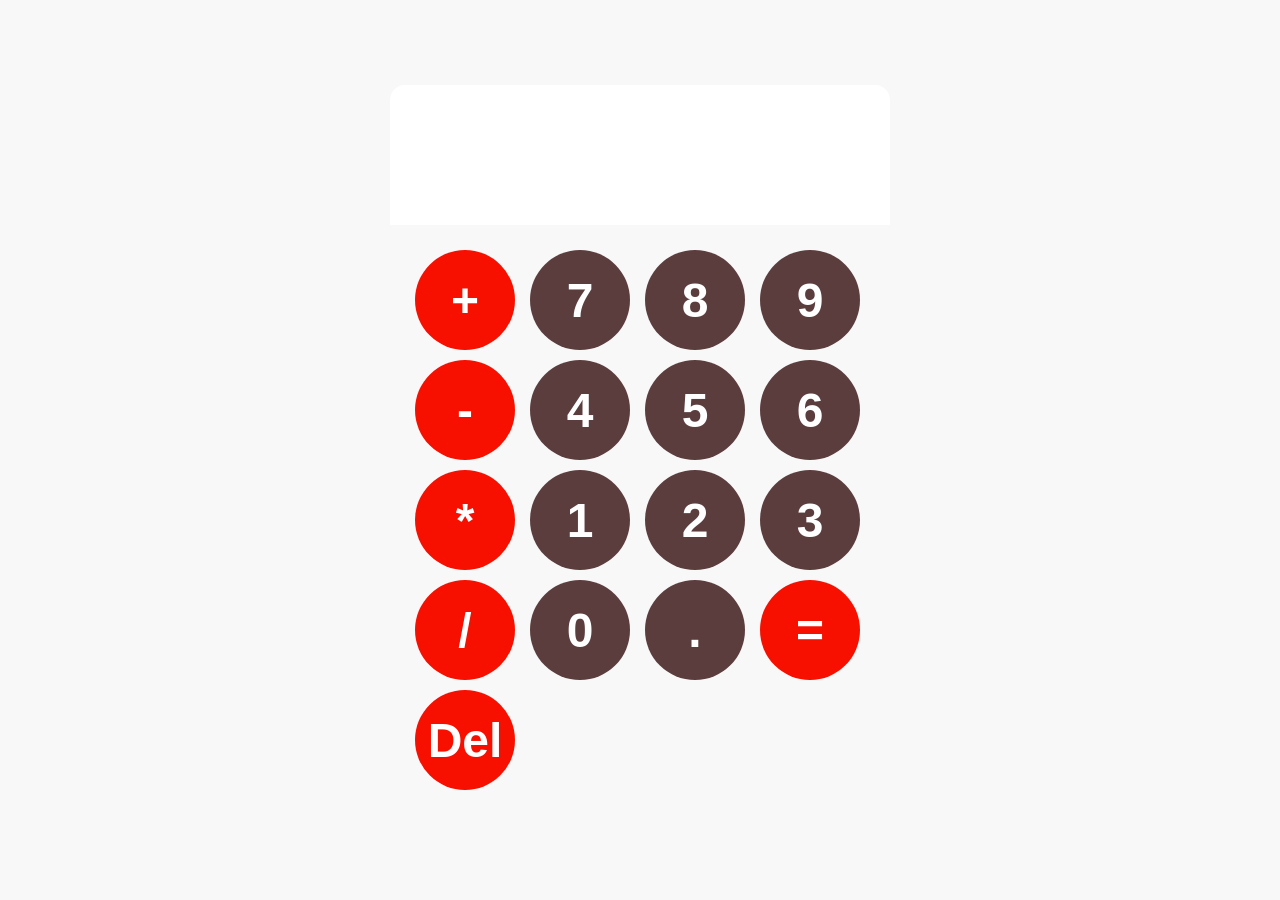
==== index.html @ c8e1882b "Finally done with the first part of my work (java html and css for my calculator" ====
<!DOCTYPE html>
<html lang="en">
    <head>
        <meta charset="UTF-8">
        <meta name="viewport" content="width=device-width, initial-scale=1.0">
        <title>My Web calculator</title>
        <link rel="stylesheet" href="style.css">
    </head>
    <body>
        
        <div id="calculator">
            <input id="display" readonly>
            <div id="keys">
                <button onclick="appendToDisplay('+')" class="operator-btn">+</button>
                <button onclick="appendToDisplay('7')">7</button>
                <button onclick="appendToDisplay('8')">8</button>   
                <button onclick="appendToDisplay('9')">9</button>
                <button onclick="appendToDisplay('-')" class="operator-btn">-</button>
                <button onclick="appendToDisplay('4')">4</button>
                <button onclick="appendToDisplay('5')">5</button>
                <button onclick="appendToDisplay('6')">6</button>
                <button onclick="appendToDisplay('*')" class="operator-btn">*</button>
                <button onclick="appendToDisplay('1')">1</button>
                <button onclick="appendToDisplay('2')">2</button>
                <button onclick="appendToDisplay('3')">3</button>
                <button onclick="appendToDisplay('/')" class="operator-btn">/</button>
                <button onclick="appendToDisplay('0')">0</button>
                <button onclick="appendToDisplay('.')">.</button>
                <button onclick="calculateResult()" class="operator-btn">=</button>
                <button onclick="clearDisplay()" class="operator-btn">Del</button>


            </div>
        </div>
        <script src="script.js"></script>
    </body>
</html>
---- style.css ----
body {
    margin: 0;
    display: flex;
    justify-content: center;
    align-items: center;
    height: 100vh;
    background-color: #f2f2f288;
}
#calculator{
    font-family: Arial, sans-serif;
    max-width: 500px;
    background-color: #f2f2f20e;
    border-radius: 15px;
    overflow: hidden;
}
#display{
    width: 100%;
    height: 100px;
    font-size: 5rem;
    text-align: left;
    padding: 20px;
    border: none;
}
#keys{
    display: grid;
    grid-template-columns: repeat(4, 1fr);
    gap: 10px;
    padding: 25px;
}

button{
    width: 100px;
    height: 100px;
    border-radius: 50px;
    border: none;
    background-color: #5c3d3d;
    color: white;
    font-size: 3rem;
    font-weight: bold;
    cursor: pointer;

}
button:hover{
    background-color: #7a5c5c;
}

button:active{
    background-color: #7a5c5c;
}

.operator-btn{
    background-color: #f71000;
}

.operator-btn:hover{
    background-color: #0004ff;
}

.operator-btn:hover :active{
    background-color: #3cff00;
}
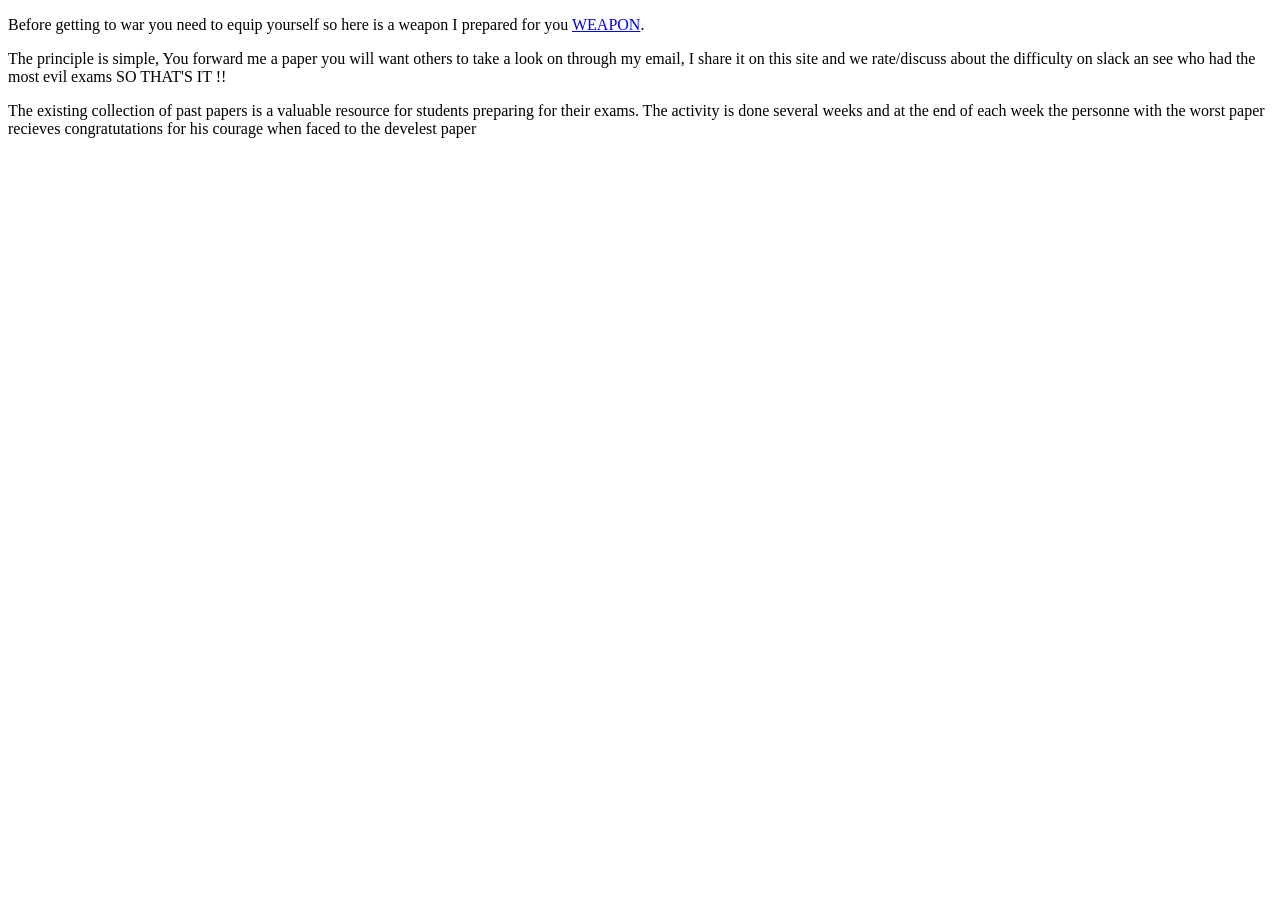
==== commit 104792d2: "Add index.html for past papers page with initial content" ====
--- a/index.html
+++ b/index.html
@@ -3,35 +3,12 @@
     <head>
         <meta charset="UTF-8">
         <meta name="viewport" content="width=device-width, initial-scale=1.0">
-        <title>My Web calculator</title>
+        <title>Past papers</title>
         <link rel="stylesheet" href="style.css">
     </head>
     <body>
-        
-        <div id="calculator">
-            <input id="display" readonly>
-            <div id="keys">
-                <button onclick="appendToDisplay('+')" class="operator-btn">+</button>
-                <button onclick="appendToDisplay('7')">7</button>
-                <button onclick="appendToDisplay('8')">8</button>   
-                <button onclick="appendToDisplay('9')">9</button>
-                <button onclick="appendToDisplay('-')" class="operator-btn">-</button>
-                <button onclick="appendToDisplay('4')">4</button>
-                <button onclick="appendToDisplay('5')">5</button>
-                <button onclick="appendToDisplay('6')">6</button>
-                <button onclick="appendToDisplay('*')" class="operator-btn">*</button>
-                <button onclick="appendToDisplay('1')">1</button>
-                <button onclick="appendToDisplay('2')">2</button>
-                <button onclick="appendToDisplay('3')">3</button>
-                <button onclick="appendToDisplay('/')" class="operator-btn">/</button>
-                <button onclick="appendToDisplay('0')">0</button>
-                <button onclick="appendToDisplay('.')">.</button>
-                <button onclick="calculateResult()" class="operator-btn">=</button>
-                <button onclick="clearDisplay()" class="operator-btn">Del</button>
-
-
-            </div>
-        </div>
-        <script src="script.js"></script>
-    </body>
+        <p>Before getting to war you need to equip yourself so here is a weapon I prepared for you <a href ="Calculator.html">WEAPON</a>.</p>
+        <p>The principle is simple, You forward me a paper you will want others to take a look on through my email, I share it on this site and we rate/discuss about the difficulty on slack an see who had the most evil exams SO THAT'S IT !! </p>
+        <P>The existing collection of past papers is a valuable resource for students preparing for their exams. The activity is done several weeks and at the end of each week the personne with the worst paper recieves congratutations for his courage when faced to the develest paper </P>
+    </body>                                                       
 </html>
--- a/style.css
+++ b/style.css
@@ -1,4 +1,4 @@
-body {
+section {
     margin: 0;
     display: flex;
     justify-content: center;
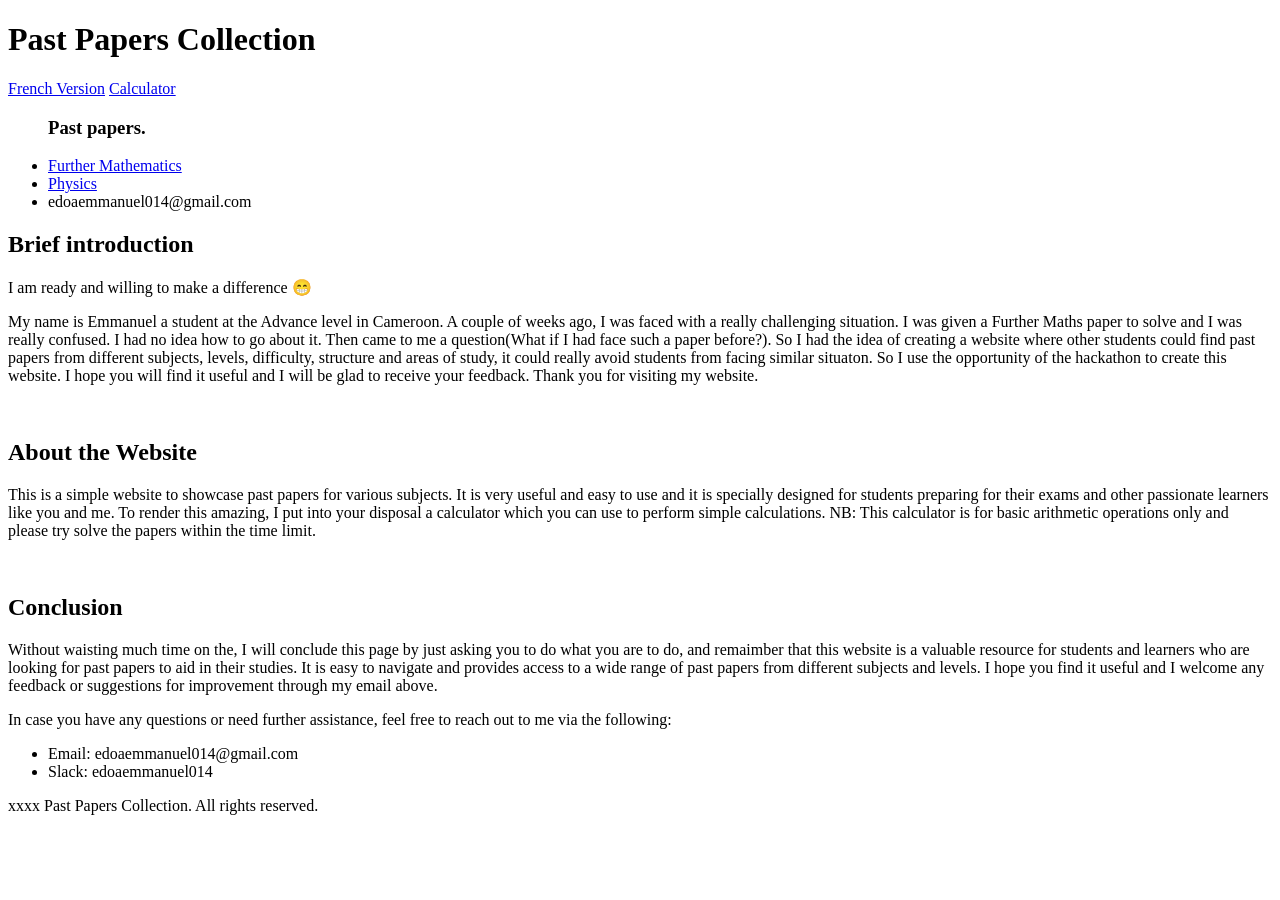
==== commit e9b7f8b3: "Refactor HTML structure by replacing <section> with <article> in Calculator.html and index.html; upd" ====
--- a/index.html
+++ b/index.html
@@ -7,8 +7,47 @@
         <link rel="stylesheet" href="style.css">
     </head>
     <body>
-        <p>Before getting to war you need to equip yourself so here is a weapon I prepared for you <a href ="Calculator.html">WEAPON</a>.</p>
-        <p>The principle is simple, You forward me a paper you will want others to take a look on through my email, I share it on this site and we rate/discuss about the difficulty on slack an see who had the most evil exams SO THAT'S IT !! </p>
-        <P>The existing collection of past papers is a valuable resource for students preparing for their exams. The activity is done several weeks and at the end of each week the personne with the worst paper recieves congratutations for his courage when faced to the develest paper </P>
+        <header>
+            <h1>Past Papers Collection</h1>
+            <nav>
+              <a href="index_fr.html">French Version</a> 
+              <a href="Calculator.html">Calculator</a> 
+            </nav>
+        </header>
+        <aside><ul>
+            <h3>Past papers.</h3>
+            <!-- add your past papers here -->
+            <li><a href="papers/paper1.pdf">Further Mathematics</a></li>
+            <li><a href="papers/paper2.pdf">Physics</a></li>
+
+            <li>edoaemmanuel014@gmail.com</li>
+        </ul></aside>
+
+        <main>
+            <section id="intro">
+            <h2>Brief introduction</h2>
+            <p> I am ready and willing to make a difference 😁</p>
+            <p> My name is Emmanuel a student at the Advance level in Cameroon. A couple of weeks ago, I was faced with a really challenging situation. I was given a Further Maths paper to solve and I was really confused. I had no idea how to go about it. Then came to me a question(What if I had face such a paper before?). So I had the idea of creating a website where other students could find past papers from different subjects, levels, difficulty, structure and areas of study, it could really avoid students from facing similar situaton. So I use the opportunity of the hackathon to create this website. I hope you will find it useful and I will be glad to receive your feedback. Thank you for visiting my website.</p><br>   
+            </section>
+
+            <section id="body">
+                <h2> About the Website</h2>
+                <p>This is a simple website to showcase past papers for various subjects. It is very useful and easy to use and it is specially designed for students preparing for their exams and other passionate learners like you and me. To render this amazing, I put into your disposal a calculator which you can use to perform simple calculations. NB: This calculator is for basic arithmetic operations only and please try solve the papers within the time limit.</p><br>
+            </section>
+
+            <section id="conclusion">
+                <h2>Conclusion</h2>
+                <p>Without waisting much time on the, I will conclude this page by just asking you to do what you are to do, and remaimber that this website is a valuable resource for students and learners who are looking for past papers to aid in their studies. It is easy to navigate and provides access to a wide range of past papers from different subjects and levels. I hope you find it useful and I welcome any feedback or suggestions for improvement through my email above.</p>
+                <p>In case you have any questions or need further assistance, feel free to reach out to me via the following:</p>
+                <ul>
+                    <li>Email: edoaemmanuel014@gmail.com</li>
+                    <li>Slack: edoaemmanuel014</li>
+                </ul>
+            </section>
+
+            <footer>
+                <p>xxxx Past Papers Collection. All rights reserved.</p>
+            </footer>
+        </main>
     </body>                                                       
 </html>
--- a/style.css
+++ b/style.css
@@ -1,4 +1,4 @@
-section {
+article {
     margin: 0;
     display: flex;
     justify-content: center;
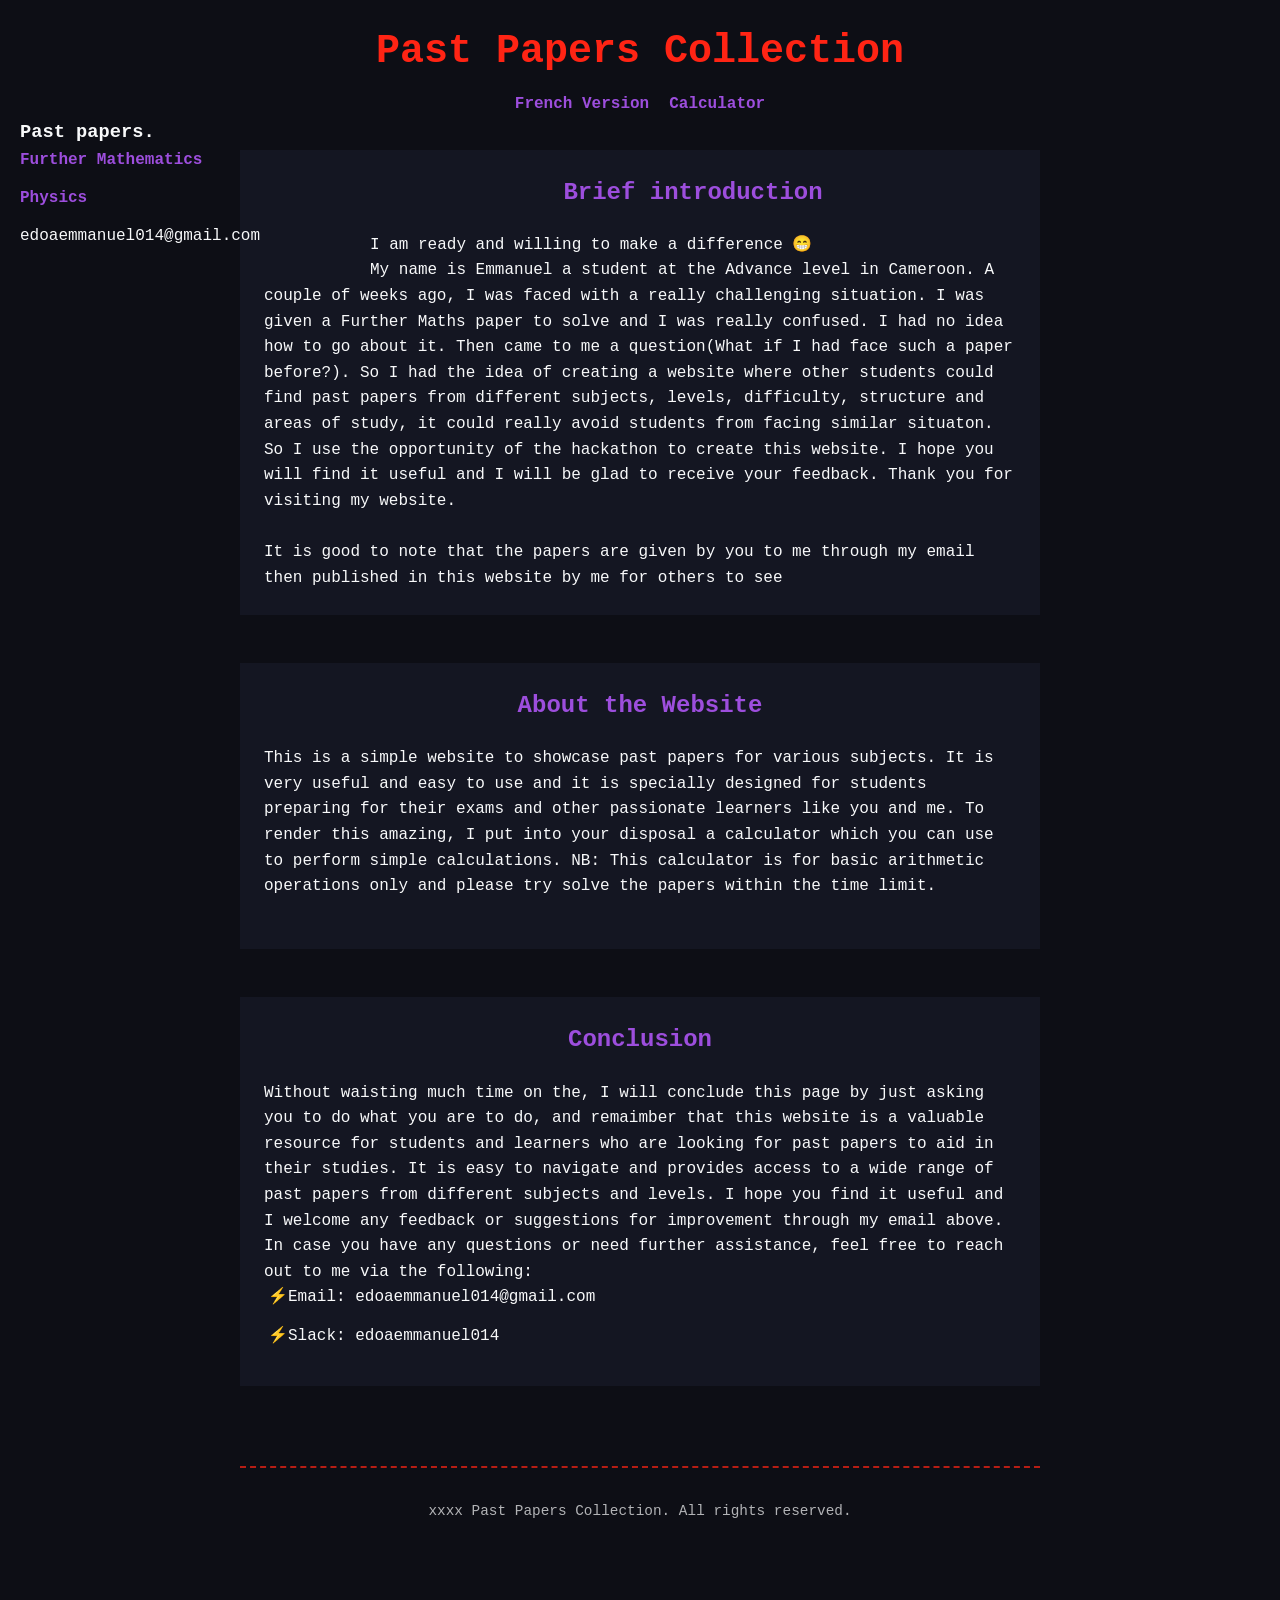
==== commit 21305e75: "I added a French version of the site with complete content and structure with some modif on english " ====
--- a/index.html
+++ b/index.html
@@ -27,7 +27,8 @@
             <section id="intro">
             <h2>Brief introduction</h2>
             <p> I am ready and willing to make a difference 😁</p>
-            <p> My name is Emmanuel a student at the Advance level in Cameroon. A couple of weeks ago, I was faced with a really challenging situation. I was given a Further Maths paper to solve and I was really confused. I had no idea how to go about it. Then came to me a question(What if I had face such a paper before?). So I had the idea of creating a website where other students could find past papers from different subjects, levels, difficulty, structure and areas of study, it could really avoid students from facing similar situaton. So I use the opportunity of the hackathon to create this website. I hope you will find it useful and I will be glad to receive your feedback. Thank you for visiting my website.</p><br>   
+            <p> My name is Emmanuel a student at the Advance level in Cameroon. A couple of weeks ago, I was faced with a really challenging situation. I was given a Further Maths paper to solve and I was really confused. I had no idea how to go about it. Then came to me a question(What if I had face such a paper before?). So I had the idea of creating a website where other students could find past papers from different subjects, levels, difficulty, structure and areas of study, it could really avoid students from facing similar situaton. So I use the opportunity of the hackathon to create this website. I hope you will find it useful and I will be glad to receive your feedback. Thank you for visiting my website.</p><br>  
+            <p>It is good to note that the papers are given by you to me through my email then published in this website by me for others to see</p> 
             </section>
 
             <section id="body">
--- a/style.css
+++ b/style.css
@@ -61,3 +61,125 @@
 }
 
 
+html{
+    scroll-behavior: smooth;
+}
+*{
+    box-sizing: border-box;
+    margin: 0;
+    padding:0;
+}
+
+:root{
+    --bg-color: #0d0e15;
+    --terminal-red: #ff2414;
+    --accent-purple: #9d4edd;
+    --text-main: #f8f9fa;
+    --font-stack:'Courrier New',Courrier, monospace;
+}
+
+body{
+    background-color: var(--bg-color);
+    color: var(--text-main);
+    font-family: var(--font-stack);
+    line-height:1.6;
+    padding: 20px;
+}
+
+header{
+    border-bottom:2pxdashed var(--terminal-red);
+    padding:2rem0;
+    text-align:center;
+}
+
+header h1{
+    color:var(--terminal-red);
+    font-size:2.5rem;
+    margin-bottom:0.5rem;
+}
+
+header p{
+    font-style: italic;   
+    opacity:0.8; 
+}
+
+nav{
+     margin-top:1rem 0;
+     display:flex;
+     justify-content:center;
+     gap: 20px;
+}
+
+nav a{
+    color:var(--accent-purple);
+     text-decoration: none;
+    font-weight:bold;
+}
+nav a:hover{
+    color:var(--terminal-red);
+    text-decoration: underline;
+}
+
+aside{
+    justify-content:left;
+    float:left;
+    width: 350px
+}
+
+aside ul{
+    list-style-type: none;
+    padding-left: 0;
+}
+
+aside a{
+    color:var(--accent-purple);
+    text-decoration: none;
+    font-weight:bold;
+}
+
+main{
+    max-width: 800px;
+    margin: 2rem auto;
+}
+
+section{
+    margin-bottom: 3rem;
+    padding:1.5rem;
+    border:1pxsolid#222;
+    background:#141622;
+}
+b{
+    color:var(--terminal-red);
+}
+h2{
+    color:var(--accent-purple);
+    margin-bottom:1rem;
+    border-bottom:1pxsolid#333;
+    padding-bottom:0.3rem;
+    text-align:center;
+}
+ul{
+    list-style-type:'⚡';
+    padding-left: 1.5rem;
+}
+li{
+    margin-bottom:0.8rem;
+}
+code{
+    background-color: #2a2d44;
+    padding: 2px 6px;
+    border: radius 3px;
+    color:var(--terminal-red)
+}
+a.inline-link{
+    color: var(--terminal-red);
+}
+
+footer{
+    margin-top: 5rem;
+    border-top: 2px dashed var(--terminal-red);
+    padding: 2rem 0;
+    text-align: center;
+    font-size: 0.9rem;
+    opacity: 0.7;
+}
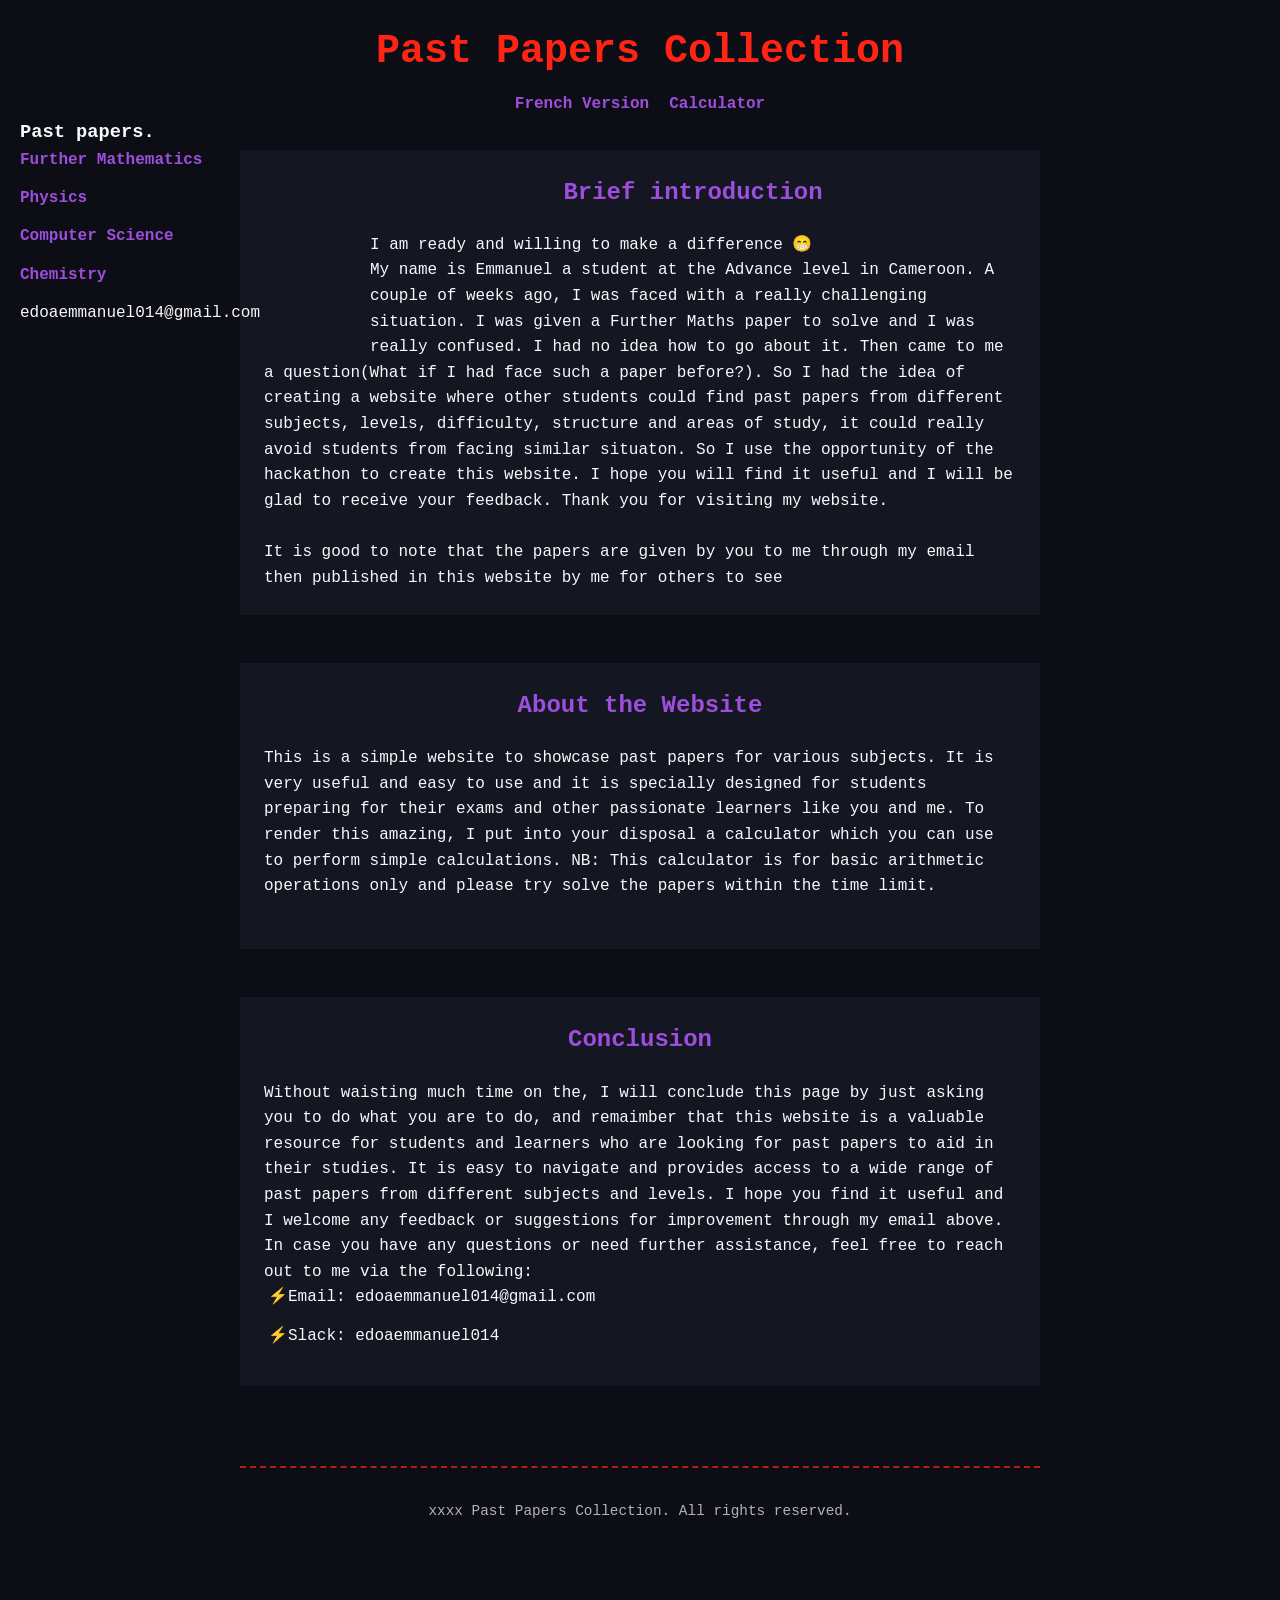
==== commit 32b8e825: "I adjusted some errors then I started the french version" ====
--- a/index.html
+++ b/index.html
@@ -17,8 +17,10 @@
         <aside><ul>
             <h3>Past papers.</h3>
             <!-- add your past papers here -->
-            <li><a href="papers/paper1.pdf">Further Mathematics</a></li>
-            <li><a href="papers/paper2.pdf">Physics</a></li>
+            <li><a href="Furthermaths.html">Further Mathematics</a></li>
+            <li><a href="Physics.html">Physics</a></li>
+            <li><a href="csc.html">Computer Science</a></li>
+            <li><a href="chem.html">Chemistry</a></li>
 
             <li>edoaemmanuel014@gmail.com</li>
         </ul></aside>
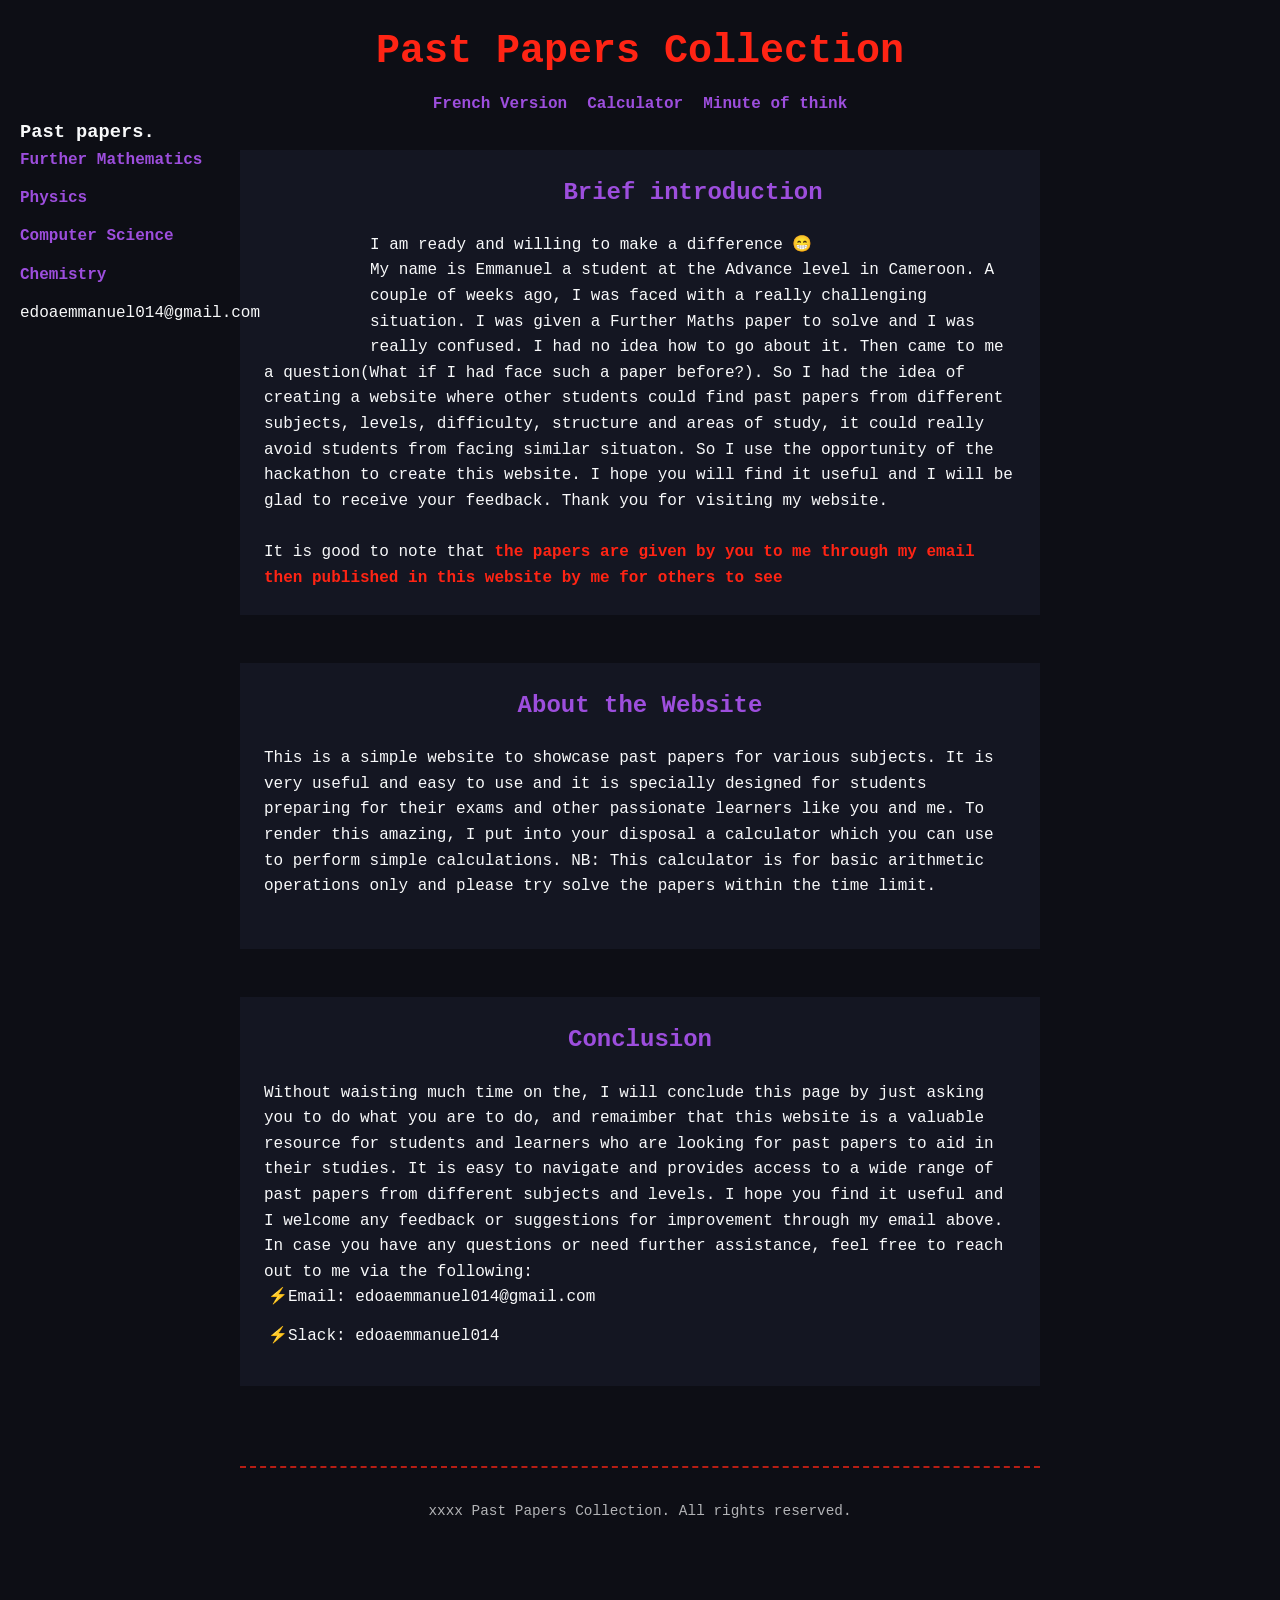
==== commit 98e3843b: "I added the relaxing part(skeleton of it) of the website, I corrected some minimal error which I ide" ====
--- a/index.html
+++ b/index.html
@@ -12,6 +12,7 @@
             <nav>
               <a href="index_fr.html">French Version</a> 
               <a href="Calculator.html">Calculator</a> 
+              <a href="here.html">Minute of think</a>
             </nav>
         </header>
         <aside><ul>
@@ -30,7 +31,7 @@
             <h2>Brief introduction</h2>
             <p> I am ready and willing to make a difference 😁</p>
             <p> My name is Emmanuel a student at the Advance level in Cameroon. A couple of weeks ago, I was faced with a really challenging situation. I was given a Further Maths paper to solve and I was really confused. I had no idea how to go about it. Then came to me a question(What if I had face such a paper before?). So I had the idea of creating a website where other students could find past papers from different subjects, levels, difficulty, structure and areas of study, it could really avoid students from facing similar situaton. So I use the opportunity of the hackathon to create this website. I hope you will find it useful and I will be glad to receive your feedback. Thank you for visiting my website.</p><br>  
-            <p>It is good to note that the papers are given by you to me through my email then published in this website by me for others to see</p> 
+            <p>It is good to note that <b>the papers are given by you to me through my email then published in this website by me for others to see</b></p> 
             </section>
 
             <section id="body">
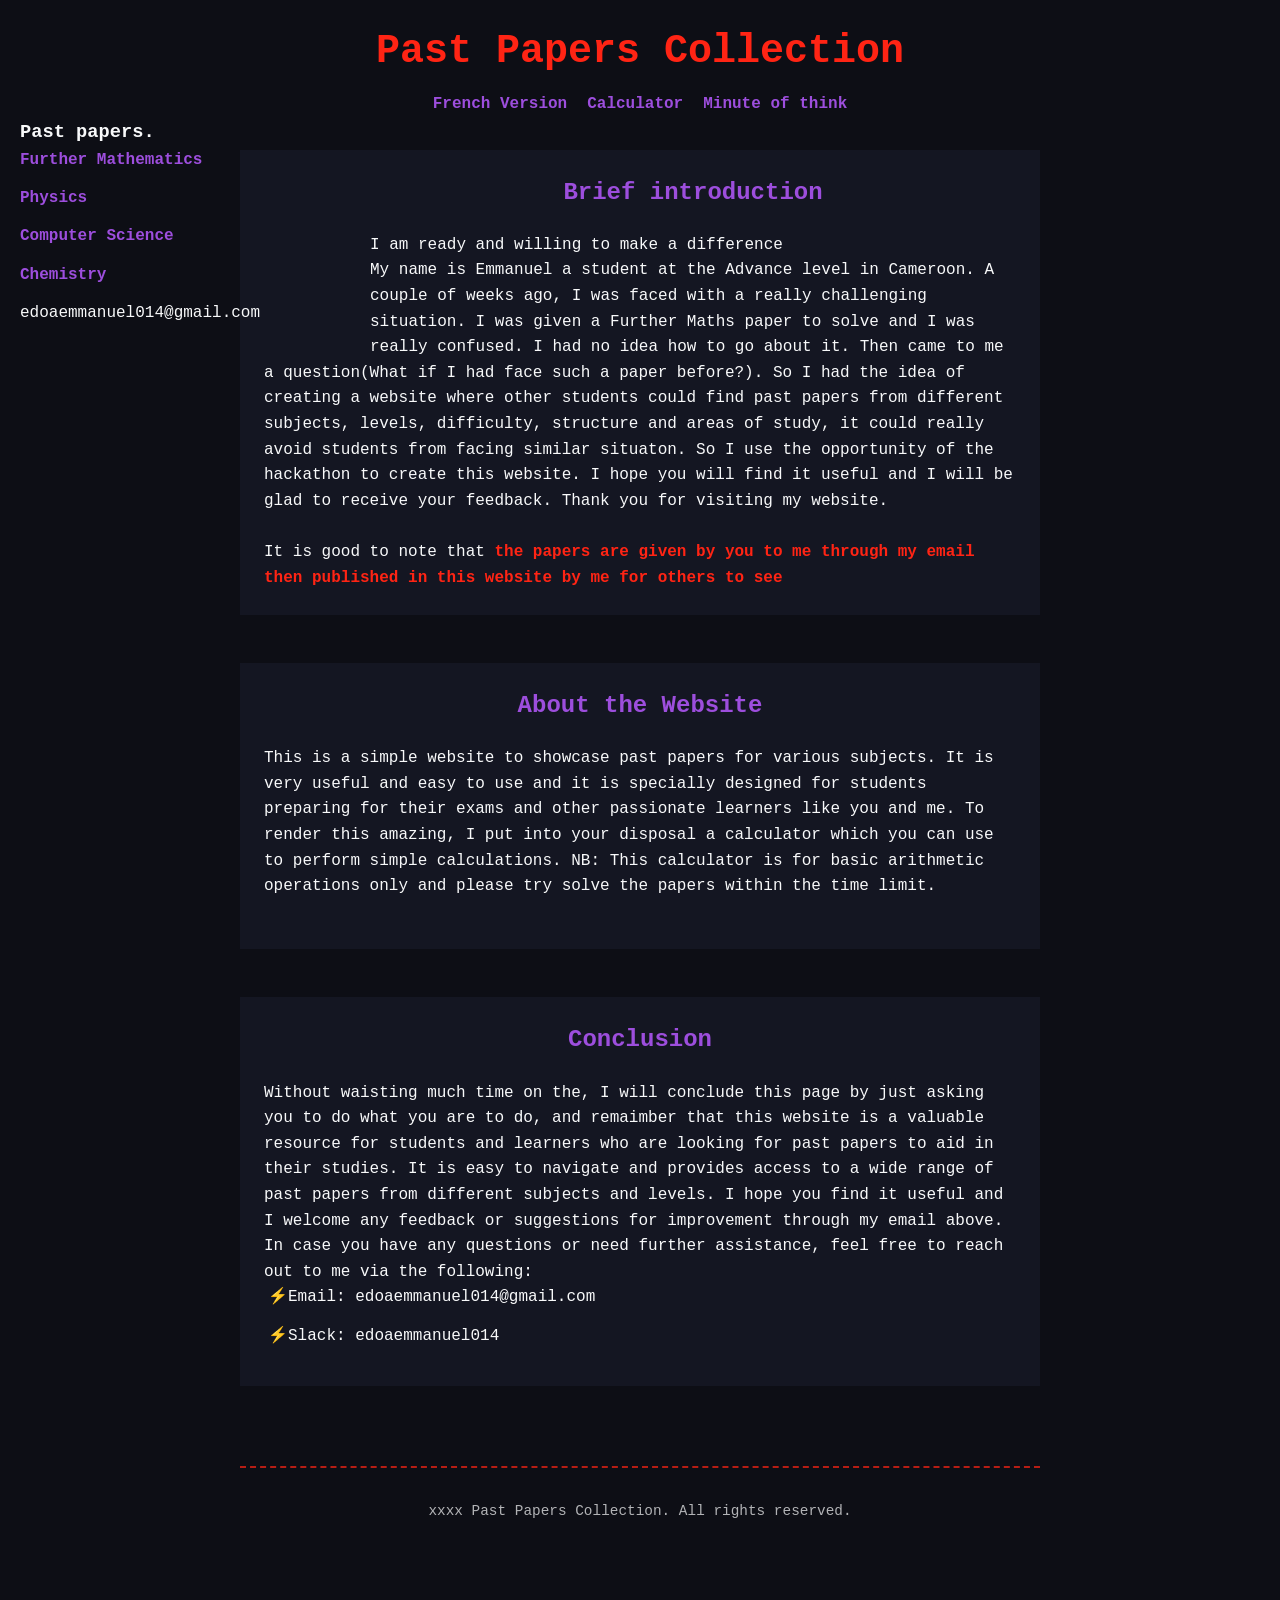
==== commit 85e7ef0e: "trial and error" ====
--- a/index.html
+++ b/index.html
@@ -29,7 +29,7 @@
         <main>
             <section id="intro">
             <h2>Brief introduction</h2>
-            <p> I am ready and willing to make a difference 😁</p>
+            <p> I am ready and willing to make a difference </p>
             <p> My name is Emmanuel a student at the Advance level in Cameroon. A couple of weeks ago, I was faced with a really challenging situation. I was given a Further Maths paper to solve and I was really confused. I had no idea how to go about it. Then came to me a question(What if I had face such a paper before?). So I had the idea of creating a website where other students could find past papers from different subjects, levels, difficulty, structure and areas of study, it could really avoid students from facing similar situaton. So I use the opportunity of the hackathon to create this website. I hope you will find it useful and I will be glad to receive your feedback. Thank you for visiting my website.</p><br>  
             <p>It is good to note that <b>the papers are given by you to me through my email then published in this website by me for others to see</b></p> 
             </section>
